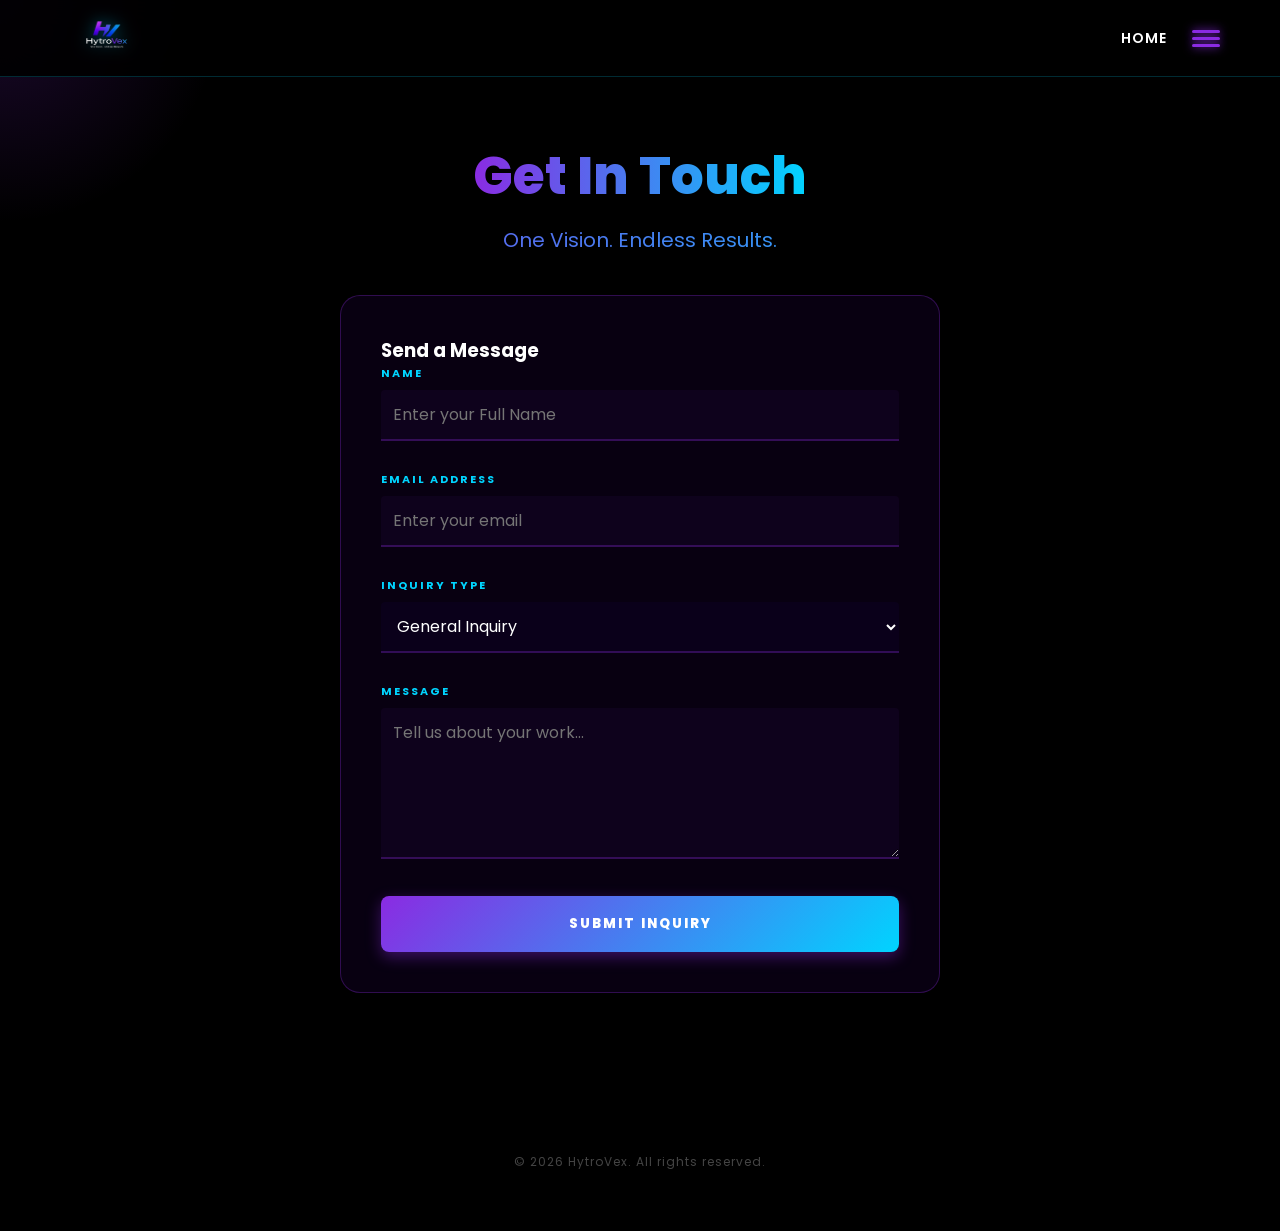
==== contact.html @ cd5554d0 "Add files via upload" ====
<!DOCTYPE html>
<html lang="en">
<head>
    <meta charset="UTF-8">
    <title>Contact | HytroVex</title>
    <meta name="viewport" content="width=device-width, initial-scale=1.0">
    <link href="https://fonts.googleapis.com/css2?family=Poppins:wght@400;600;700;800&display=swap" rel="stylesheet">
    <link rel="stylesheet" href="contact.css">
</head>
<body>

<div id="flashlight-container">
    <div id="reveal-layer"></div>
    <div id="cursor-glow"></div>
</div>

<header>
    <a href="home.html" class="logo-link">
        <img src="LOGO.png" alt="HytroVex Logo" class="hytrovex-logo">
    </a>

    <div class="nav-controls">
        <a href="home.html" class="home-nav-link">Home</a>
        <div class="menu-toggle" id="mobile-menu">
            <span></span>
            <span></span>
            <span></span>
        </div>
    </div>

    <nav id="nav-menu">
        <ul>
            <li><a href="home.html">Home</a></li>
            <li><a href="service.html">Service</a></li>
            <!--<li><a href="Work.html">Work</a></li>-->
        </ul>
    </nav>
</header>

<section class="hero">
    <h2 class="hero-main">
        <span class="hero-title gradient">Get In Touch</span>
    </h2>
    <p class="hero-subtitle gradient">One Vision. Endless Results.</p>

    <div class="screen">
        <h3>Send a Message</h3>
        <form action="https://formspree.io/f/mjgjjkzl" method="POST" class="contact-form">
            <div class="input-group">
                <label for="name">Name</label>
                <input type="text" id="name" name="name" placeholder="Enter your Full Name" required>
            </div>

            <div class="input-group">
                <label for="email">Email Address</label>
                <input type="email" id="email" name="_replyto" placeholder="Enter your email" required>
            </div>

            <div class="input-group">
                <label for="subject">Inquiry Type</label>
                <select id="subject" name="subject" onchange="applyPackageGlow(this.value)">
                    <option value="General Inquiry">General Inquiry</option>
                    <option value="Potential Project">Potential Project</option>
                    <option value="Partnership">Partnership</option>
                    <option value="bronze">Bronze Package</option>
                    <option value="silver">Silver Package</option>
                    <option value="gold">Gold Package</option>
                </select>
            </div>

            <div class="input-group">
                <label for="message">Message</label>
                <textarea id="message" name="message" rows="5" placeholder="Tell us about your work..." required></textarea>
            </div>

            <button type="submit" class="btn-primary">Submit Inquiry</button>
        </form>
    </div>
</section>

<footer>
    © 2026 HytroVex. All rights reserved.
</footer>

<script>
    /**
     * Applies a dynamic metallic glow to the dropdown based on selection
     */
    function applyPackageGlow(value) {
        const dropdown = document.getElementById('subject');

        // Define the colors to match the Service page tiers
        const colors = {
            bronze: { border: '#cd7f32', glow: 'rgba(205, 127, 50, 0.6)' },
            silver: { border: '#c0c0c0', glow: 'rgba(192, 192, 192, 0.6)' },
            gold:   { border: '#ffd700', glow: 'rgba(255, 215, 0, 0.6)' },
            default: { border: 'rgba(138, 43, 226, 0.3)', glow: 'transparent' }
        };

        const theme = colors[value] || colors.default;

        // Apply dynamic styles
        dropdown.style.borderColor = theme.border;
        dropdown.style.boxShadow = `0 0 15px ${theme.glow}`;

        // Restart pulse animation for packages
        if (['bronze', 'silver', 'gold'].includes(value)) {
            dropdown.style.animation = 'none';
            setTimeout(() => { dropdown.style.animation = 'inputPulse 2s infinite'; }, 10);
        } else {
            dropdown.style.animation = 'none';
        }
    }

    document.addEventListener('DOMContentLoaded', () => {
        const revealLayer = document.getElementById('reveal-layer');
        const glow = document.getElementById('cursor-glow');
        const mobileMenu = document.getElementById('mobile-menu');
        const navMenu = document.getElementById('nav-menu');

        // 1. FLASHLIGHT REVEAL LOGIC
        document.addEventListener('mousemove', (e) => {
            const x = e.clientX;
            const y = e.clientY;
            const maskStyle = `radial-gradient(circle 180px at ${x}px ${y}px, black 0%, transparent 100%)`;

            if (revealLayer) {
                revealLayer.style.webkitMaskImage = maskStyle;
                revealLayer.style.maskImage = maskStyle;
            }
            if (glow) {
                glow.style.left = x + 'px';
                glow.style.top = y + 'px';
            }
        });

        // 2. MOBILE MENU TOGGLE
        if (mobileMenu && navMenu) {
            mobileMenu.addEventListener('click', (e) => {
                e.stopPropagation();
                navMenu.classList.toggle('active');
            });
        }

        // Close menu when clicking outside
        document.addEventListener('click', (e) => {
            if (navMenu.classList.contains('active')) {
                if (!navMenu.contains(e.target) && !mobileMenu.contains(e.target)) {
                    navMenu.classList.remove('active');
                }
            }
        });

        // 3. AUTO-SELECT PACKAGE FROM URL
        const urlParams = new URLSearchParams(window.location.search);
        const selectedPackage = urlParams.get('package');
        if (selectedPackage) {
            const dropdown = document.getElementById('subject');
            if (dropdown) {
                dropdown.value = selectedPackage;
                applyPackageGlow(selectedPackage);
            }
        }
    });
</script>

</body>
</html>
---- contact.css ----
/* HYTROVEX CONTACT PAGE - COMPLETE INTEGRATED STYLES
    Theme: Neon Purple & Electric Blue
    Feature: Interactive Flashlight Reveal & Neon Form
*/

/* --- 1. GLOBAL STYLES & RESET --- */
* {
    margin: 0;
    padding: 0;
    box-sizing: border-box;
    font-family: 'Poppins', sans-serif;
}

body {
    background: #000;
    color: #fff;
    overflow-x: hidden;
    min-height: 100vh;
}

/* --- 2. INTERACTIVE FLASHLIGHT BACKGROUND --- */
#flashlight-container {
    position: fixed;
    top: 0;
    left: 0;
    width: 100vw;
    height: 100vh;
    background: #000;
    z-index: -1;
    overflow: hidden;
    /* CRITICAL: Allows clicks to pass through to the form and menu */
    pointer-events: none;
}

#reveal-layer {
    position: absolute;
    width: 100%;
    height: 100%;
    background-image: url('tech.jpeg');
    background-size: cover;
    background-position: center;
    mask-repeat: no-repeat;
    -webkit-mask-repeat: no-repeat;
    /* JavaScript updates this mask-image on mousemove */
    mask-image: radial-gradient(circle 0px at 0% 0%, black 100%, transparent 100%);
    -webkit-mask-image: radial-gradient(circle 0px at 0% 0%, black 100%, transparent 100%);
}

#cursor-glow {
    position: fixed;
    top: 0;
    left: 0;
    width: 450px;
    height: 450px;
    background: radial-gradient(circle, rgba(138, 43, 226, 0.2) 0%, rgba(0, 212, 255, 0) 70%);
    border-radius: 50%;
    pointer-events: none;
    z-index: 0;
    transform: translate(-50%, -50%);
}

/* --- 3. NAVBAR HEADER (SLIMMED) --- */
header {
    display: flex;
    justify-content: space-between;
    padding: 12px 60px; /* Slim professional profile */
    align-items: center;
    position: sticky;
    top: 0;
    background: rgba(0, 0, 0, 0.9);
    backdrop-filter: blur(15px);
    -webkit-backdrop-filter: blur(15px);
    z-index: 2000;
    border-bottom: 1px solid rgba(0, 212, 255, 0.2);
}

.hytrovex-logo {
    height: 45px;
    width: auto;
    filter: drop-shadow(0 0 8px rgba(0, 212, 255, 0.5));
}

.nav-controls {
    display: flex;
    align-items: center;
    gap: 25px;
}

.home-nav-link {
    text-decoration: none;
    color: #fff;
    font-weight: 600;
    text-transform: uppercase;
    font-size: 14px;
    letter-spacing: 1px;
    transition: 0.3s ease;
}

.home-nav-link:hover {
    color: #00d4ff;
    text-shadow: 0 0 10px rgba(0, 212, 255, 0.8);
}

.menu-toggle {
    cursor: pointer;
    display: flex;
    flex-direction: column;
    gap: 4px;
}

.menu-toggle span {
    display: block;
    width: 28px;
    height: 3px;
    background: #8a2be2;
    border-radius: 5px;
    box-shadow: 0 0 10px #8a2be2;
}

/* --- 4. NAV DROPDOWN (BULLET-FREE) --- */
nav {
    position: absolute;
    top: 100%;
    right: 60px;
    background: #05000f;
    border: 1px solid #00d4ff;
    border-radius: 12px;
    width: 220px;
    display: none;
    flex-direction: column;
    z-index: 2001;
    box-shadow: 0 10px 40px rgba(0, 0, 0, 0.9);
    overflow: hidden;
}

nav.active {
    display: flex;
}

nav ul {
    list-style: none; /* Removed messy bullet points */
    padding: 0;
    margin: 0;
}

nav a {
    display: block;
    padding: 18px 25px;
    text-decoration: none;
    font-weight: 700;
    color: #00d4ff;
    font-size: 20px;
    transition: 0.3s ease;
    border-bottom: 1px solid rgba(0, 212, 255, 0.1);
}

nav li:last-child a {
    border-bottom: none;
}

nav a:hover {
    background: rgba(0, 212, 255, 0.1);
    color: #fff;
    padding-left: 35px;
}

/* --- 5. CONTENT & GRADIENTS --- */
.gradient {
    background: linear-gradient(90deg, #8a2be2, #00d4ff);
    background-clip: text;
    -webkit-background-clip: text;
    color: transparent;
    -webkit-text-fill-color: transparent;
}

.hero {
    text-align: center;
    padding: 60px 20px;
    position: relative;
    z-index: 1;
}

.hero h2 {
    font-size: 52px;
    font-weight: 800;
    margin-bottom: 10px;
}

.hero-subtitle {
    font-size: 20px;
    font-weight: 400;
    margin-bottom: 40px;
}

.screen {
    max-width: 600px;
    margin: 40px auto;
    padding: 40px;
    border-radius: 20px;
    background: rgba(10, 0, 20, 0.85); /* Deep midnight glass */
    backdrop-filter: blur(25px);
    -webkit-backdrop-filter: blur(25px);
    border: 1px solid rgba(138, 43, 226, 0.3);
    text-align: left;
    box-shadow: 0 10px 40px rgba(0, 0, 0, 0.5);
    position: relative;
    z-index: 2;
}

/* --- 6. ENHANCED FORM STYLES --- */
@keyframes inputPulse {
    0% { border-bottom-color: #8a2be2; }
    50% { border-bottom-color: #00d4ff; }
    100% { border-bottom-color: #8a2be2; }
}

.contact-form .input-group {
    margin-bottom: 30px;
}

.contact-form label {
    display: block;
    margin-bottom: 8px;
    font-size: 11px;
    text-transform: uppercase;
    letter-spacing: 2px;
    color: #00d4ff;
    font-weight: 700;
}

.contact-form input,
.contact-form select,
.contact-form textarea {
    width: 100%;
    padding: 12px;
    background: rgba(138, 43, 226, 0.05);
    border: none;
    border-bottom: 2px solid rgba(138, 43, 226, 0.3);
    border-radius: 4px 4px 0 0;
    color: #fff;
    font-size: 16px;
    outline: none;
    transition: all 0.4s ease; /* Smooth transition for color changes */
}

/* --- DROPDOWN FIXES --- */
/* Ensures the dropdown itself isn't white */
.contact-form select {
    background: #0a001a;
    cursor: pointer;
}

/* Fixes the white options list in many browsers */
.contact-form select option {
    background: #0a001a;
    color: #fff;
    padding: 10px;
}

.contact-form input:focus,
.contact-form select:focus,
.contact-form textarea:focus {
    background: rgba(138, 43, 226, 0.1);
    animation: inputPulse 2s infinite;
}

/* --- 7. BUTTON STYLES --- */
@keyframes shimmer {
    0% { background-position: 0% 50%; }
    50% { background-position: 100% 50%; }
    100% { background-position: 0% 50%; }
}

.btn-primary {
    background: linear-gradient(-45deg, #8a2be2, #00d4ff, #8a2be2);
    background-size: 200% 200%;
    animation: shimmer 5s ease infinite;
    color: white;
    padding: 18px;
    border: none;
    border-radius: 8px;
    font-weight: 800;
    cursor: pointer;
    width: 100%;
    text-transform: uppercase;
    letter-spacing: 2px;
    transition: 0.4s;
    box-shadow: 0 5px 15px rgba(138, 43, 226, 0.4);
}

.btn-primary:hover {
    transform: translateY(-2px);
    box-shadow: 0 0 30px rgba(0, 212, 255, 0.6);
}

/* --- 8. FOOTER --- */
footer {
    text-align: center;
    padding: 60px 40px;
    color: #444;
    font-size: 12px;
    letter-spacing: 1px;
}

/* --- 9. MOBILE RESPONSIVENESS --- */
@media (max-width: 768px) {
    header { padding: 12px 25px; }
    nav { right: 25px; width: 190px; }
    .hero h2 { font-size: 36px; }
    .screen { width: 92%; padding: 25px; }
}
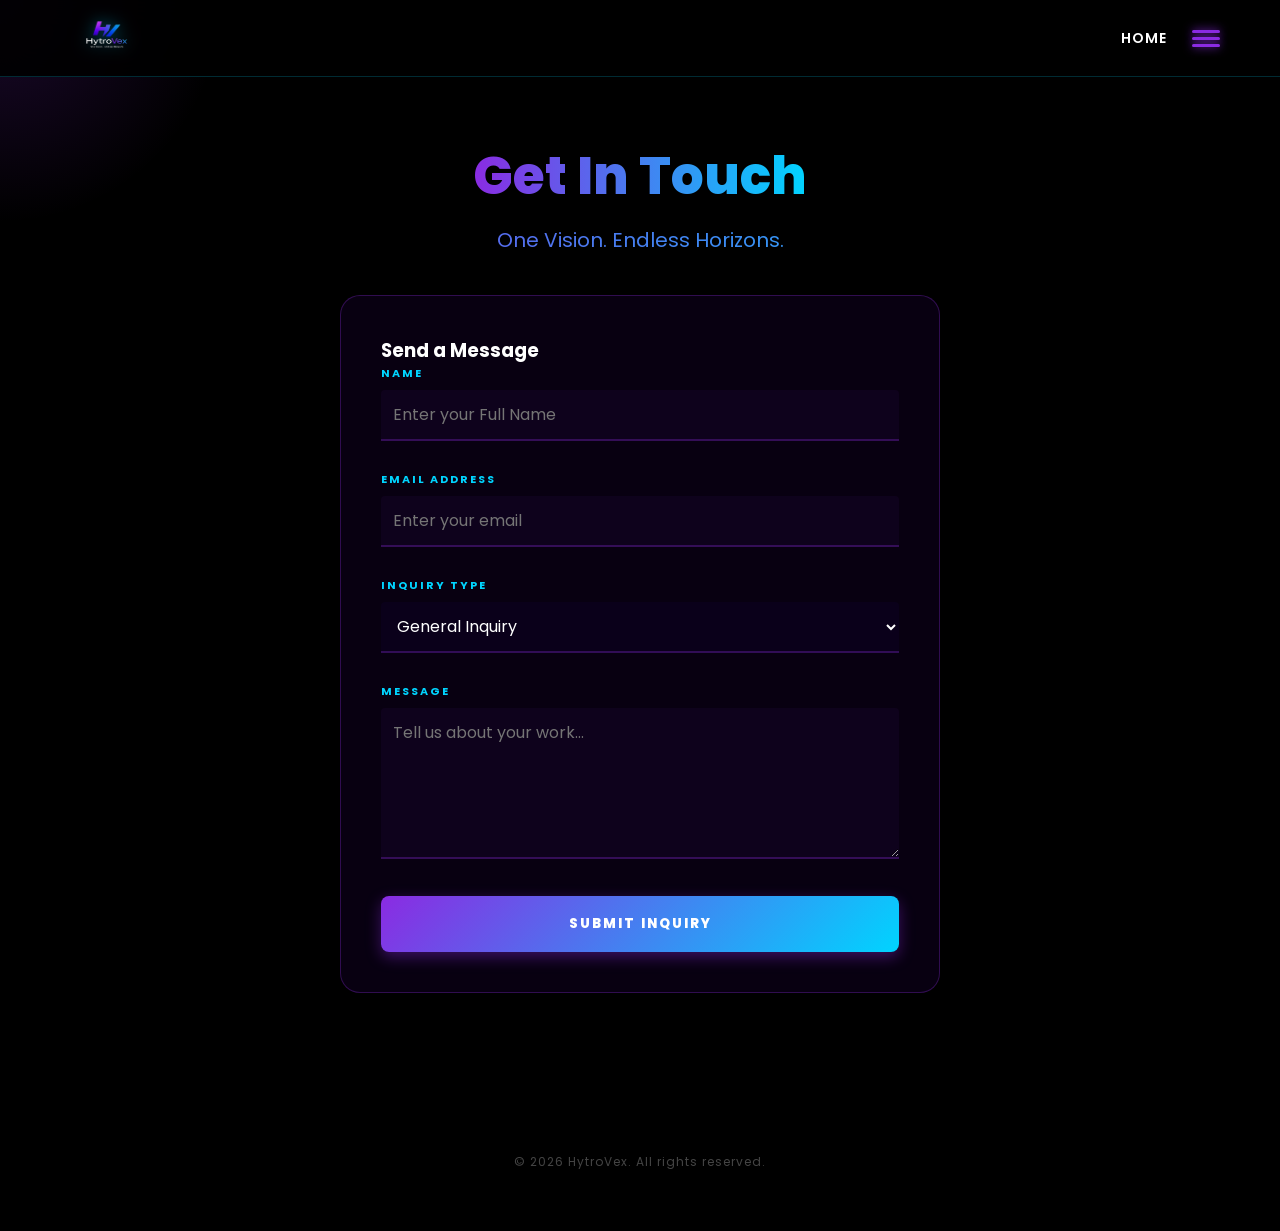
==== commit 1b417d64: "Update contact.html" ====
--- a/contact.html
+++ b/contact.html
@@ -3,6 +3,7 @@
 <head>
     <meta charset="UTF-8">
     <title>Contact | HytroVex</title>
+    <link rel="icon" type="image/png" href="Image.jpeg">
     <meta name="viewport" content="width=device-width, initial-scale=1.0">
     <link href="https://fonts.googleapis.com/css2?family=Poppins:wght@400;600;700;800&display=swap" rel="stylesheet">
     <link rel="stylesheet" href="contact.css">
@@ -15,12 +16,12 @@
 </div>
 
 <header>
-    <a href="home.html" class="logo-link">
+    <a href="index.html" class="logo-link">
         <img src="LOGO.png" alt="HytroVex Logo" class="hytrovex-logo">
     </a>
 
     <div class="nav-controls">
-        <a href="home.html" class="home-nav-link">Home</a>
+        <a href="index.html" class="home-nav-link">Home</a>
         <div class="menu-toggle" id="mobile-menu">
             <span></span>
             <span></span>
@@ -30,7 +31,7 @@
 
     <nav id="nav-menu">
         <ul>
-            <li><a href="home.html">Home</a></li>
+            <li><a href="index.html">Home</a></li>
             <li><a href="service.html">Service</a></li>
             <!--<li><a href="Work.html">Work</a></li>-->
         </ul>
@@ -41,7 +42,7 @@
     <h2 class="hero-main">
         <span class="hero-title gradient">Get In Touch</span>
     </h2>
-    <p class="hero-subtitle gradient">One Vision. Endless Results.</p>
+    <p class="hero-subtitle gradient">One Vision. Endless Horizons.</p>
 
     <div class="screen">
         <h3>Send a Message</h3>
@@ -165,4 +166,4 @@
 </script>
 
 </body>
-</html>+</html>
